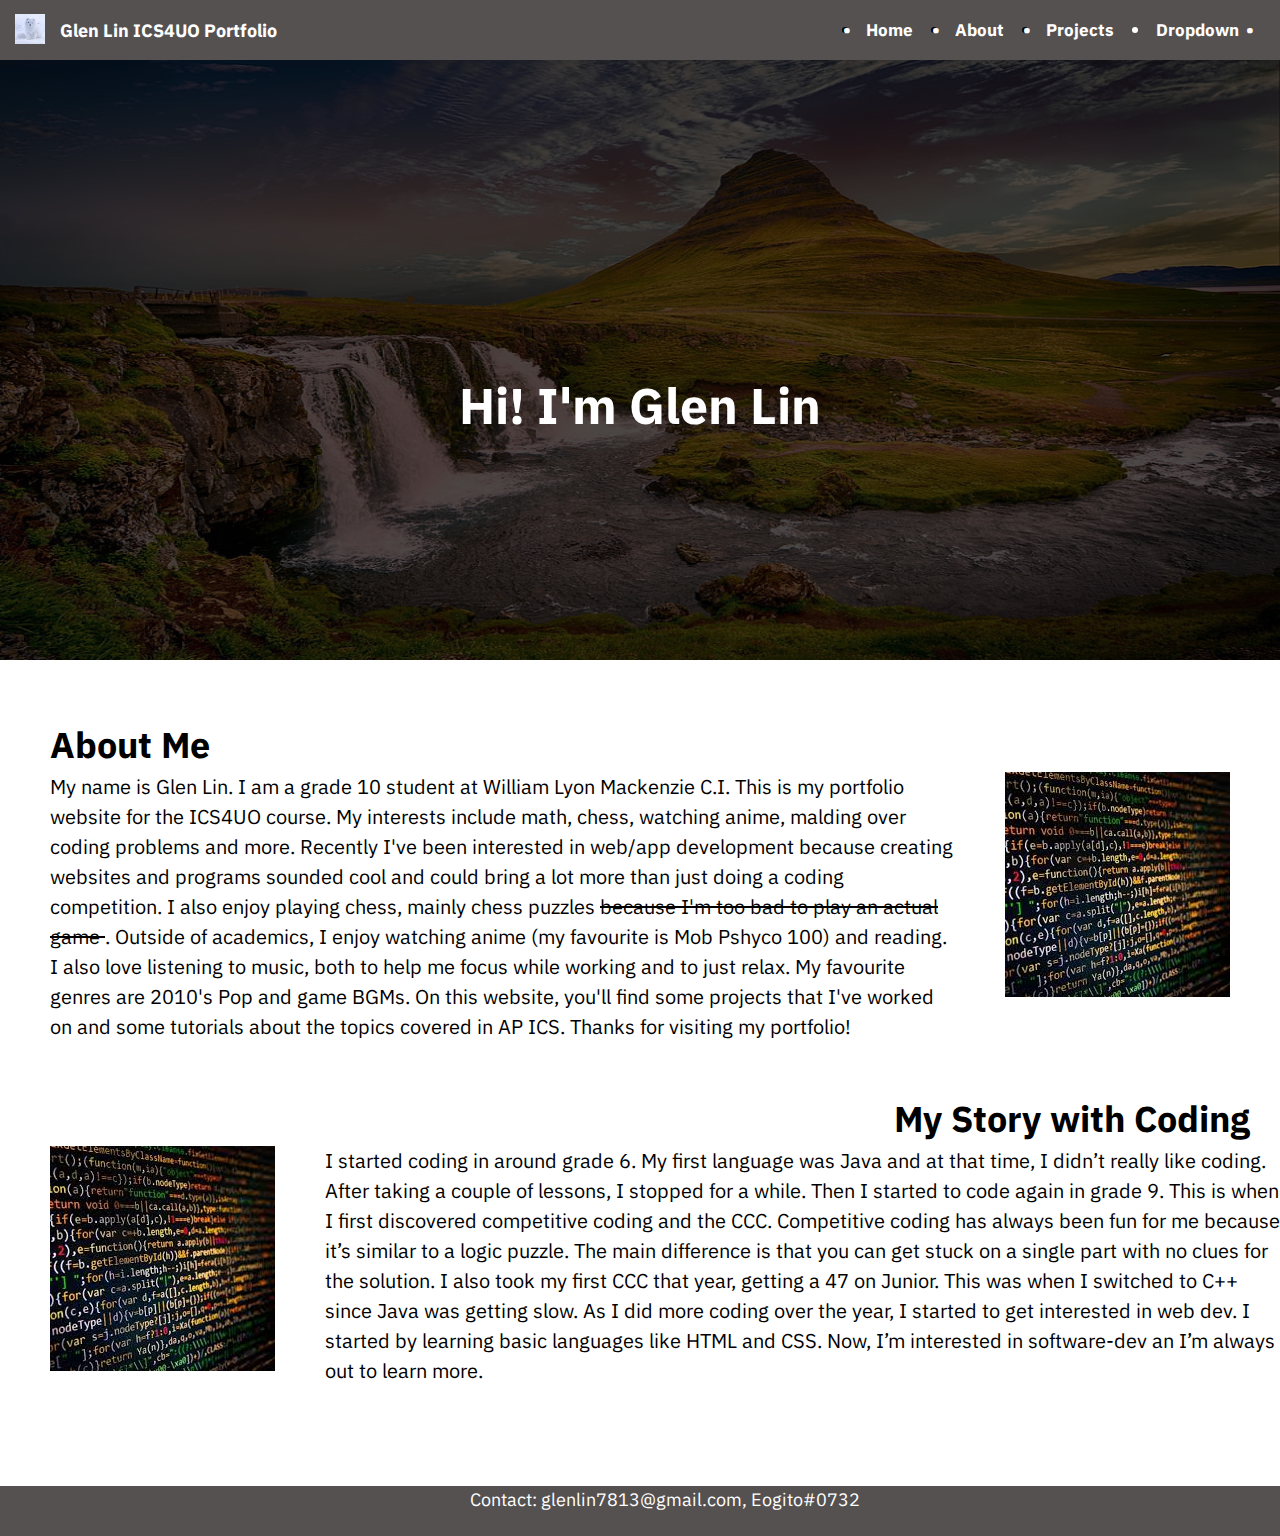
==== index.html @ 87d8edbc "sus" ====
<!DOCTYPE html>
<html lang="en">
<head>
  <meta charset="UTF-8">
  <meta name="viewport" content="width=device-width, initial-scale=1.0">
  <title>Portfolio</title>
  <link rel="stylesheet" href="style.css">
</head>
<body>
  <header>
    <nav>
      <div class = "logo">
        <a href="#"><img src="Assets\logo.jpg" alt="Assets\logo.png" style="width:30px;height:30px;margin-left:15px;margin-top:5px;margin-right: 0px;"></a>
      </div>
      <p style="margin-left: 60px;position: absolute; color: white">Glen Lin ICS4UO Portfolio</p>
      <ul>
        <li><button onclick="window.location.href='index.html'">Home</button></li>
        <li><button onclick="window.location.href='about-me.html'">About</button></li>
        <li><button onclick="window.location.href='projects.html'">Projects</button></li>
        <li style="color: white;">
          <div class="dropdown">
            <button class="dropbtn">Dropdown
              <i class="fa fa-caret-down"></i>
            </button>
            <div class="dropdown-content">
              <a onclick="window.location.href='OOP.html'">OOP</a>
              <a onclick="window.location.href='array.html'">Array and Arraylists</a>
              <a onclick="window.location.href='sorting.html'">Sorting and Searching</a>  
              <a onclick="window.location.href='searching.html'">Recursion</a>  
            </div>
          </div>
        </li>

      </ul>
    </nav>
  </header>
  <main>
    <img src="Assets\background-image.jpg" alt="background-image.png" style="width:100%;height: 600px;filter: brightness(30%)">
    <div class="centered">Hi! I&#39;m Glen Lin</div>
    <h1>About Me</h1>
    <img class ="coding-image" src = "Assets/download.jpg" ALIGN = "right" HSPACE=”50” VSPACE=””/>
    <p class="about-me">
      My name is Glen Lin. I am a grade 10 student at William Lyon Mackenzie C.I. This is my portfolio website for the ICS4UO course. My interests include math, chess, watching anime, malding over coding problems and more. Recently I&#39;ve been interested in web/app development because creating websites and programs sounded cool and could bring a lot more than just doing a coding competition. I also enjoy playing chess, mainly chess puzzles <s>because I&#39;m too bad to play an actual game </s>. Outside of academics, I enjoy watching anime (my favourite is Mob Pshyco 100) and reading. I also love listening to music, both to help me focus while working and to just relax. My favourite genres are 2010&#39;s Pop and game BGMs. On this website, you&#39;ll find some projects that I&#39;ve worked on and some tutorials about the topics covered in AP ICS. Thanks for visiting my portfolio!
    </p>
    <h1 style = "text-align: right; margin-right: 30px;">My Story with Coding</h1>
    <img class ="coding-image" src = "Assets/download.jpg" ALIGN = "left" HSPACE=”50” VSPACE=””/>
    <p class="about-me">
      I started coding in around grade 6. My first language was Java and at that time, I didn’t really like coding. After taking a couple of lessons, I stopped for a while. Then I started to code again in grade 9. This is when I first discovered competitive coding and the CCC. Competitive coding has always been fun for me because it’s similar to a logic puzzle. The main difference is that you can get stuck on a single part with no clues for the solution. I also took my first CCC that year, getting a 47 on Junior. This was when I switched to C++ since Java was getting slow. As I did more coding over the year, I started to get interested in web dev. I started by learning basic languages like HTML and CSS. Now, I’m interested in software-dev an I’m always out to learn more.
    </p>
  </main>
  <footer>
    <p class="footer-text">Contact: glenlin7813@gmail.com, Eogito#0732</p>
  </footer>
</body>
</html>
---- style.css ----
@font-face { font-family: Anuphan; src: url('Anuphan-VariableFont_wght.ttf'); } 
* {
    margin: 0;
    padding: 0;
    box-sizing: border-box;
  }
  
  body {
    font-family: Arial, sans-serif;
    font-size: 18px;
    line-height: 1.5;
  }

  .logo {
    size-adjust: 10%;
  }

  .header {
    overflow: hidden;
    background-color: #555151;
    padding: 20px 20px;
    position: relative;
  }
  
  .about-me {
    font-size: 20px;

  }
  nav {
    font-family: 'Anuphan', 'Franklin Gothic Medium', 'Arial Narrow';
    font-weight: bold;
    background-color: #555151;
    display: flex;
    align-items: center;
    justify-content: space-between;
  }

  ul li::before {
    content: "\2022";
    color: white;
    font-weight: bold;
    display: inline-block;
    width: 1em;
    margin-left: -1em;
  }

  nav ul {
    display: flex;
    justify-content: center;
    margin-bottom: 1rem;
    margin-top: 1rem;
  }
  
  nav li {
    margin: 0 1rem;
  }
  
  nav button {
    color: #fff;
    text-decoration: none;
    font-size: 16px;
    border: none;
    outline: none;
    color: white;
    padding: 3px 5px;
    margin: 0px;
    background-color: inherit;
    font-family: 'Anuphan', 'Franklin Gothic Medium', 'Arial Narrow';
    font-weight: bold;
    font-size: 17px;
    margin: 0; /* Important for vertical align on mobile phones */
  }
  nav button:hover {
    background-color: red;
  }
  
  .centered {
    font-size: 50px;
    font-family: 'Anuphan', 'Franklin Gothic Medium', 'Arial Narrow';
    font-weight: bold;
    color: white;
    position: absolute;
    top: 45%;
    left: 50%;
    transform: translate(-50%, -50%);
  }
  .centeredabout {
    font-size: 50px;
    font-family: 'Anuphan', 'Franklin Gothic Medium', 'Arial Narrow';
    font-weight: bold;
    color: white;
    position: absolute;
    top: 28%;
    left: 50%;
    transform: translate(-50%, -50%);
  }
  h1 {
    margin-top: 50px;
    margin-left: 50px;
    font-family: 'Anuphan', 'Franklin Gothic Medium', 'Arial Narrow';
    font-weight: bold;
  }
  p {
    font-family: 'Anuphan', 'Franklin Gothic Medium', 'Arial Narrow';
    margin-left: 50px;
  }
  .coding-image {
    margin: 0px 50px 0px 50px;
  }
  
  .me-image {
    margin: 0px 200px 0px 50px;
    border-radius: 50%;
  }
  footer {
    left: 0;
    bottom: 0;
    width: 100%;
    height: 50px;
    background-color: #555151;
    color: white;
    text-align: center;
    align-self: baseline;
    margin-top: 100px;
  }
  .dropdown {
    float: left;
    overflow: hidden;
    margin-right: 20px;
    margin-left: 0px;
    color: #fff;
    text-decoration: none;
  }
  
  /* Dropdown button */
  .dropdown .dropbtn {
    font-size: 16px;
    border: none;
    outline: none;
    color: white;
    padding: 3px 5px;
    margin: 0px;
    background-color: inherit;
    font-family: 'Anuphan', 'Franklin Gothic Medium', 'Arial Narrow';
    font-weight: bold;
    font-size: 17px;
    margin: 0; /* Important for vertical align on mobile phones */
  }
  
  /* Add a red background color to navbar links on hover */
  .navbar a:hover, .dropdown:hover .dropbtn {
    background-color: red;
  }
  
  /* Dropdown content (hidden by default) */
  .dropdown-content {
    display: none;
    position: absolute;
    background-color: #f9f9f9;
    min-width: 98px;
    box-shadow: 0px 8px 16px 0px rgba(0,0,0,0.2);
    z-index: 1;
  }
  
  /* Links inside the dropdown */
  .dropdown-content a {
    float: none;
    color: black;
    padding: 12px 16px;
    text-decoration: none;
    display: block;
    text-align: left;
  }
  
  /* Add a grey background color to dropdown links on hover */
  .dropdown-content a:hover {
    background-color: #ddd;
  }
  
  /* Show the dropdown menu on hover */
  .dropdown:hover .dropdown-content {
    display: block;
  }
  ul li li:before {
    content: none;
}
  .projectbutton {
    height: 250px;
    width: 325px;
    padding: 15px 32px;
  }
  .projectbutton:link {
    text-decoration: none;
  }
  .projectbutton:visited {
    text-decoration: none;
  }
  .projectbutton:hover {
    text-decoration: none;
  }
  .projectbutton:active {
    text-decoration: none;
  }
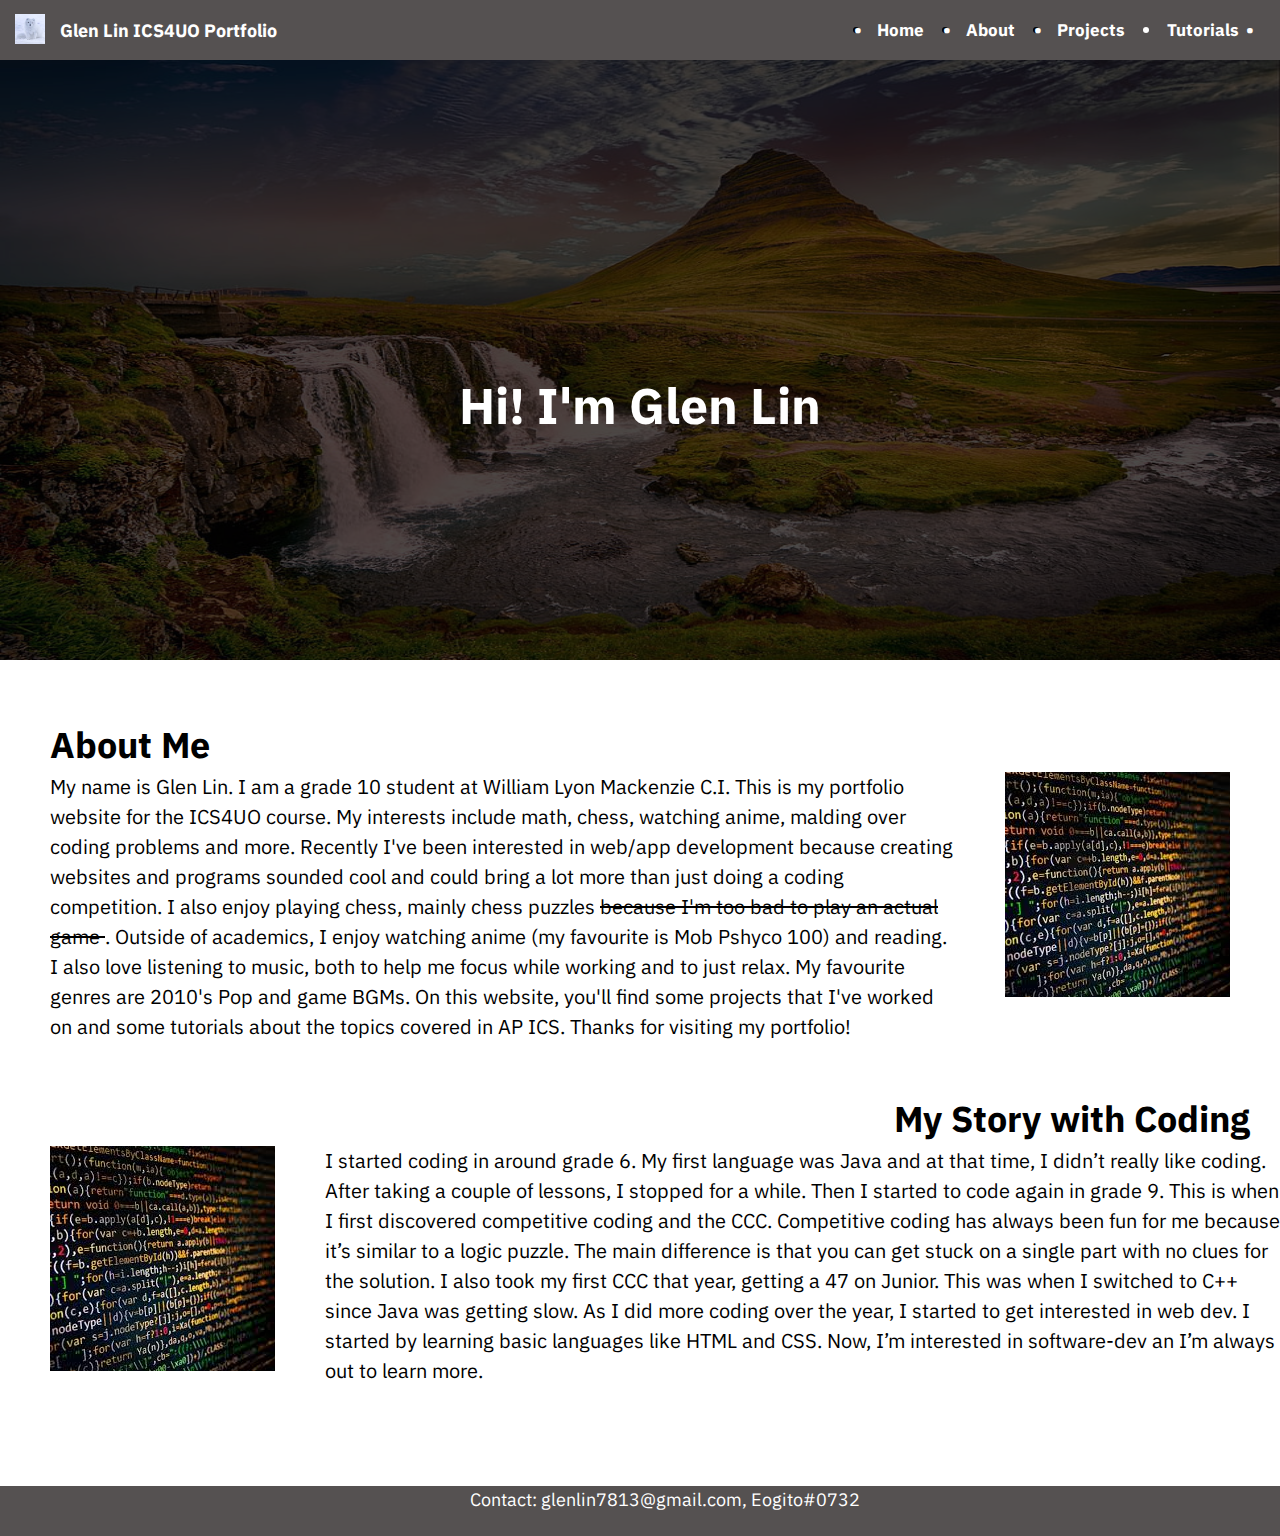
==== commit e9f41dcd: "morber" ====
--- a/index.html
+++ b/index.html
@@ -19,7 +19,7 @@
         <li><button onclick="window.location.href='projects.html'">Projects</button></li>
         <li style="color: white;">
           <div class="dropdown">
-            <button class="dropbtn">Dropdown
+            <button class="dropbtn">Tutorials
               <i class="fa fa-caret-down"></i>
             </button>
             <div class="dropdown-content">
